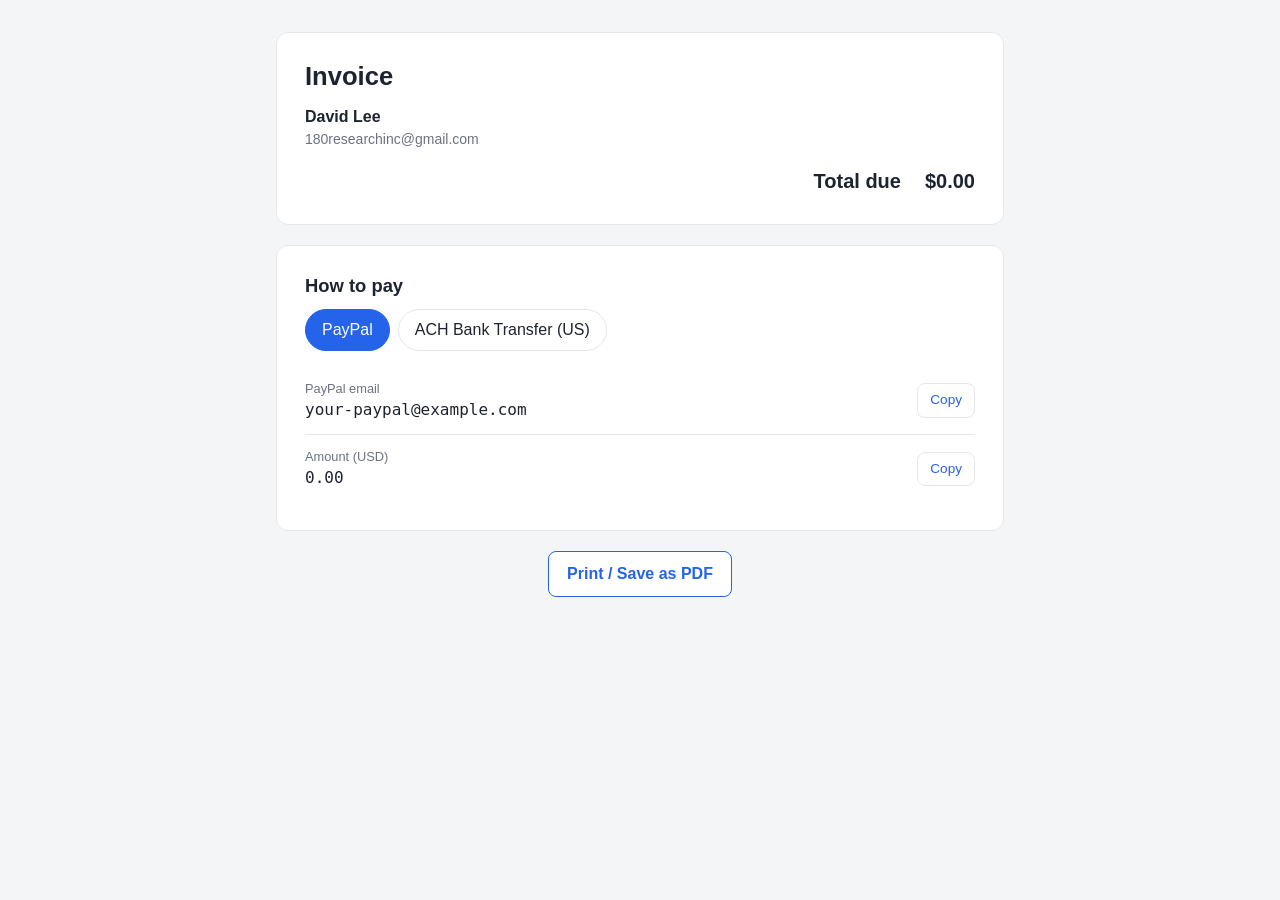
==== index.html @ c4e3c54e "Add static invoice and payment page with link generator - index.html renders an invoice from URL par" ====
<!DOCTYPE html>
<html lang="en">
<head>
  <meta charset="UTF-8" />
  <meta name="viewport" content="width=device-width, initial-scale=1.0" />
  <meta name="robots" content="noindex, nofollow" />
  <title>Invoice</title>
  <link rel="stylesheet" href="style.css" />
</head>
<body>
  <main class="wrap">
    <section class="card" id="invoice"></section>
    <section class="card" id="payment"></section>
    <div class="no-print btn-row" style="justify-content:center">
      <button class="btn secondary" onclick="window.print()">Print / Save as PDF</button>
    </div>
  </main>

  <script src="config.js"></script>
  <script src="invoice.js"></script>
  <script>
    const cfg = window.INVOICE_CONFIG;
    const p = new URLSearchParams(location.search);

    const currency = (p.get("cur") || cfg.defaultCurrency || "USD").toUpperCase();
    const items = parseItems(p.get("items"));
    const itemsTotal = items.reduce((sum, i) => sum + i.qty * i.price, 0);
    const totalParam = p.get("total");
    const total = totalParam !== null && totalParam !== "" && !isNaN(Number(totalParam))
      ? Number(totalParam)
      : itemsTotal;
    const invoiceNo = p.get("inv") || "";

    document.title = invoiceNo ? `Invoice ${invoiceNo} – ${cfg.business.name}` : `Invoice – ${cfg.business.name}`;

    // ---------- Invoice ----------
    const inv = document.getElementById("invoice");

    const metaRows = [
      ["Invoice #", invoiceNo],
      ["Date", formatDate(p.get("date"))],
      ["Due", formatDate(p.get("due"))],
    ].filter(([, v]) => v);

    inv.append(
      el("div", { class: "header" },
        el("div", {},
          el("h1", {}, "Invoice"),
          el("div", {}, el("strong", {}, cfg.business.name)),
          cfg.business.email && el("div", { class: "muted small" }, cfg.business.email),
          cfg.business.address && el("div", { class: "muted small" }, cfg.business.address),
        ),
        el("div", { class: "meta" },
          ...metaRows.map(([k, v]) => el("div", { class: "meta-row" }, el("span", {}, k), el("span", {}, v))),
        ),
      ),
    );

    if (p.get("client")) {
      inv.append(
        el("div", { class: "billto" },
          el("div", { class: "muted small" }, "Bill to"),
          el("div", {}, el("strong", {}, p.get("client"))),
          p.get("client_email") && el("div", { class: "muted small" }, p.get("client_email")),
        ),
      );
    }

    if (items.length) {
      const tbody = el("tbody");
      for (const i of items) {
        tbody.append(el("tr", {},
          el("td", {}, i.desc),
          el("td", { class: "num" }, i.qty),
          el("td", { class: "num" }, formatMoney(i.price, currency)),
          el("td", { class: "num" }, formatMoney(i.qty * i.price, currency)),
        ));
      }
      inv.append(el("table", {},
        el("thead", {}, el("tr", {},
          el("th", {}, "Description"),
          el("th", { class: "num" }, "Qty"),
          el("th", { class: "num" }, "Rate"),
          el("th", { class: "num" }, "Amount"),
        )),
        tbody,
      ));
    }

    inv.append(el("div", { class: "total-row" },
      el("span", {}, "Total due"),
      el("span", {}, formatMoney(total, currency)),
    ));

    if (p.get("notes")) inv.append(el("div", { class: "notes small" }, p.get("notes")));

    // ---------- Payment ----------
    const pay = document.getElementById("payment");

    function copyField(label, value) {
      if (!value) return null;
      const btn = el("button", { class: "copy-btn", type: "button" }, "Copy");
      btn.addEventListener("click", async () => {
        try { await copyText(String(value)); flashCopied(btn); }
        catch { btn.textContent = "Copy failed"; }
      });
      return el("div", { class: "field" },
        el("div", {}, el("div", { class: "label" }, label), el("div", { class: "value" }, value)),
        btn,
      );
    }

    const amountPlain = total.toFixed(2);
    const reference = invoiceNo ? `Invoice ${invoiceNo}` : "";

    const methods = [];
    if (cfg.paypal && cfg.paypal.enabled) {
      const panel = el("div", { class: "pay-panel" },
        copyField("PayPal email", cfg.paypal.email),
        copyField(`Amount (${currency})`, amountPlain),
        copyField("Note / reference", reference),
      );
      if (cfg.paypal.meLink && /^https:\/\//.test(cfg.paypal.meLink)) {
        const href = `${cfg.paypal.meLink.replace(/\/+$/, "")}/${amountPlain}${currency}`;
        panel.append(el("div", { class: "btn-row no-print" },
          el("a", { class: "btn", href, target: "_blank", rel: "noopener" }, "Pay with PayPal"),
        ));
      }
      methods.push(["PayPal", panel]);
    }
    if (cfg.ach && cfg.ach.enabled) {
      const a = cfg.ach;
      methods.push(["ACH Bank Transfer (US)", el("div", { class: "pay-panel" },
        copyField("Account holder", a.accountHolder),
        copyField("Bank name", a.bankName),
        copyField("Routing number (ABA)", a.routingNumber),
        copyField("Account number", a.accountNumber),
        copyField("Account type", a.accountType),
        copyField("Bank address", a.bankAddress),
        copyField(`Amount (${currency})`, amountPlain),
        copyField("Payment reference", reference),
      )]);
    }

    pay.append(el("h2", {}, "How to pay"));
    if (!methods.length) {
      pay.append(el("p", { class: "muted" }, "No payment methods configured."));
    } else {
      const tabs = el("div", { class: "method-tabs no-print" });
      const panels = methods.map(([, panel]) => panel);
      methods.forEach(([name, panel], idx) => {
        const btn = el("button", { type: "button" }, name);
        btn.addEventListener("click", () => {
          tabs.querySelectorAll("button").forEach((b) => b.classList.remove("active"));
          btn.classList.add("active");
          panels.forEach((pn) => (pn.hidden = pn !== panel));
        });
        tabs.append(btn);
        panel.hidden = idx !== 0;
        if (idx === 0) btn.classList.add("active");
      });
      if (methods.length > 1) pay.append(tabs);
      pay.append(...panels);
      if (reference) {
        pay.append(el("p", { class: "muted small" },
          `Please include "${reference}" as the payment reference so it can be matched to this invoice.`));
      }
    }
  </script>
</body>
</html>
---- style.css ----
:root {
  --bg: #f4f5f7;
  --card: #ffffff;
  --text: #1d2330;
  --muted: #6b7280;
  --border: #e5e7eb;
  --accent: #2563eb;
  --accent-soft: #eff4ff;
  --ok: #16a34a;
  --radius: 12px;
}

* { box-sizing: border-box; }

body {
  margin: 0;
  font-family: -apple-system, BlinkMacSystemFont, "Segoe UI", Roboto, Helvetica, Arial, sans-serif;
  background: var(--bg);
  color: var(--text);
  line-height: 1.5;
}

.wrap { max-width: 760px; margin: 0 auto; padding: 32px 16px 64px; }

.card {
  background: var(--card);
  border: 1px solid var(--border);
  border-radius: var(--radius);
  padding: 28px;
  margin-bottom: 20px;
}

h1, h2, h3 { margin: 0 0 12px; line-height: 1.25; }
h1 { font-size: 1.6rem; }
h2 { font-size: 1.15rem; }
.muted { color: var(--muted); }
.small { font-size: 0.875rem; }

.header { display: flex; justify-content: space-between; gap: 16px; flex-wrap: wrap; }
.header .meta { text-align: right; }
.meta-row { display: flex; gap: 8px; justify-content: flex-end; }
.meta-row span:first-child { color: var(--muted); }

.billto { margin-top: 24px; }

table { width: 100%; border-collapse: collapse; margin-top: 20px; }
th, td { padding: 10px 8px; text-align: left; border-bottom: 1px solid var(--border); }
th { font-size: 0.8rem; text-transform: uppercase; letter-spacing: 0.04em; color: var(--muted); font-weight: 600; }
td.num, th.num { text-align: right; white-space: nowrap; }

.total-row { display: flex; justify-content: flex-end; gap: 24px; margin-top: 16px; font-size: 1.25rem; font-weight: 700; }

.notes { margin-top: 20px; padding: 12px 14px; background: var(--accent-soft); border-radius: 8px; white-space: pre-wrap; }

.method-tabs { display: flex; gap: 8px; margin-bottom: 16px; flex-wrap: wrap; }
.method-tabs button {
  border: 1px solid var(--border); background: var(--card); padding: 8px 16px;
  border-radius: 999px; cursor: pointer; font: inherit; color: var(--text);
}
.method-tabs button.active { background: var(--accent); border-color: var(--accent); color: #fff; }

.field {
  display: flex; align-items: center; justify-content: space-between; gap: 12px;
  padding: 12px 0; border-bottom: 1px solid var(--border);
}
.field:last-child { border-bottom: 0; }
.field .label { font-size: 0.8rem; color: var(--muted); }
.field .value { font-family: ui-monospace, SFMono-Regular, Consolas, monospace; word-break: break-all; }

.copy-btn {
  flex-shrink: 0; border: 1px solid var(--border); background: var(--card); color: var(--accent);
  padding: 6px 12px; border-radius: 8px; cursor: pointer; font: inherit; font-size: 0.85rem;
}
.copy-btn:hover { background: var(--accent-soft); }
.copy-btn.copied { color: var(--ok); border-color: var(--ok); }

.btn {
  display: inline-block; border: 0; background: var(--accent); color: #fff; padding: 10px 18px;
  border-radius: 8px; cursor: pointer; font: inherit; font-weight: 600; text-decoration: none;
}
.btn.secondary { background: var(--card); color: var(--accent); border: 1px solid var(--accent); }
.btn-row { display: flex; gap: 10px; flex-wrap: wrap; margin-top: 16px; }

/* Generator form */
label { display: block; font-size: 0.85rem; font-weight: 600; margin-bottom: 4px; }
input, textarea, select {
  width: 100%; padding: 9px 11px; border: 1px solid var(--border); border-radius: 8px;
  font: inherit; background: #fff; color: var(--text);
}
textarea { min-height: 70px; resize: vertical; }
.grid { display: grid; grid-template-columns: 1fr 1fr; gap: 14px; }
.grid .full { grid-column: 1 / -1; }
.item-row { display: grid; grid-template-columns: 1fr 80px 120px 36px; gap: 8px; margin-bottom: 8px; }
.icon-btn {
  border: 1px solid var(--border); background: var(--card); border-radius: 8px; cursor: pointer;
  font-size: 1.1rem; color: var(--muted);
}
.output { margin-top: 16px; display: flex; gap: 8px; }
.output input { font-family: ui-monospace, SFMono-Regular, Consolas, monospace; font-size: 0.85rem; }

@media (max-width: 560px) {
  .card { padding: 20px; }
  .header .meta { text-align: left; }
  .meta-row { justify-content: flex-start; }
  .grid { grid-template-columns: 1fr; }
  .item-row { grid-template-columns: 1fr 60px 90px 36px; }
}

@media print {
  body { background: #fff; }
  .card { border: 0; padding: 0; }
  .no-print, .copy-btn { display: none !important; }
  .pay-panel[hidden] { display: block !important; }
}
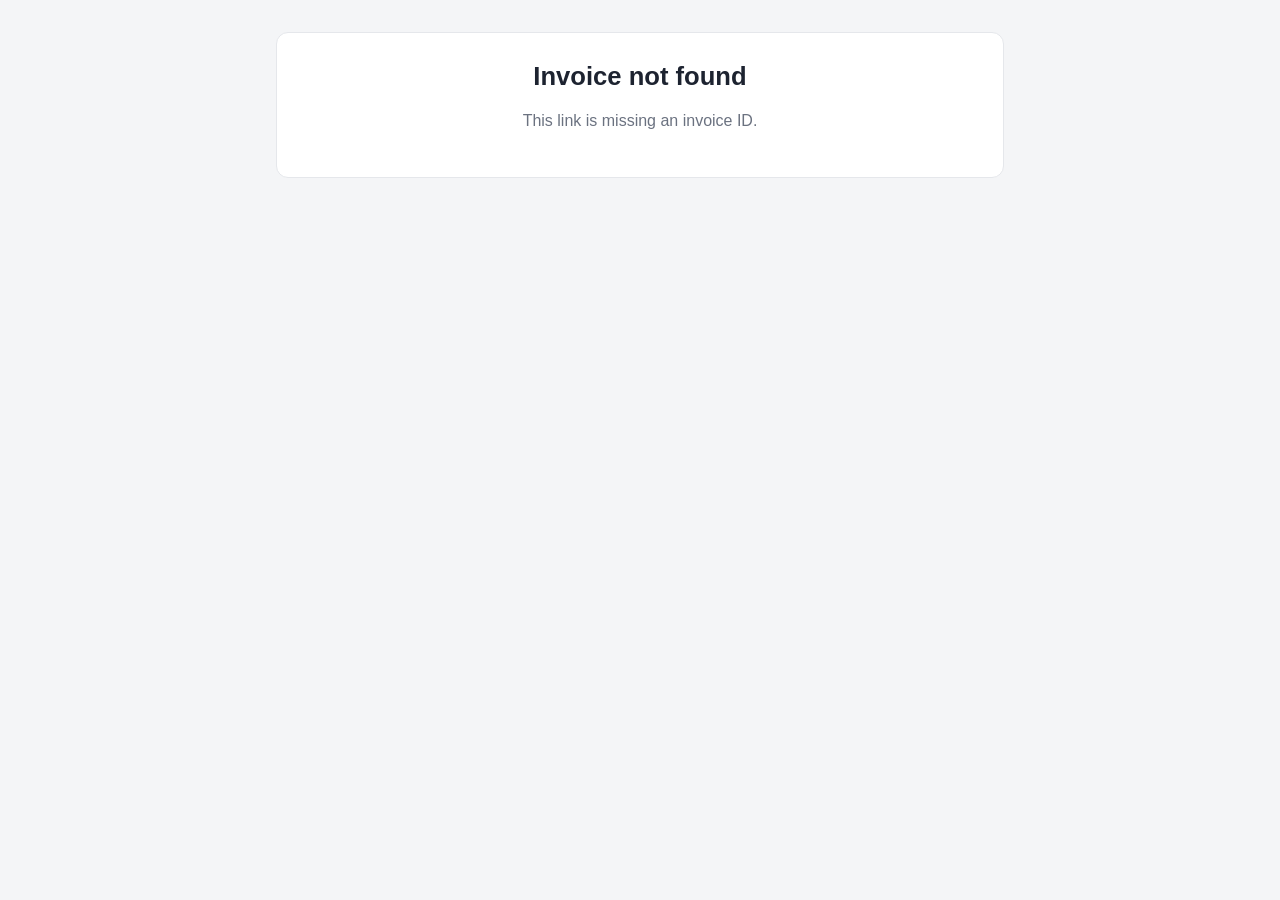
==== commit dae813fe: "Add backend for weekly invoices with paid notifications and PDF export - Google Apps Script backend " ====
--- a/index.html
+++ b/index.html
@@ -8,95 +8,157 @@
   <link rel="stylesheet" href="style.css" />
 </head>
 <body>
-  <main class="wrap">
-    <section class="card" id="invoice"></section>
-    <section class="card" id="payment"></section>
-    <div class="no-print btn-row" style="justify-content:center">
-      <button class="btn secondary" onclick="window.print()">Print / Save as PDF</button>
-    </div>
+  <main class="wrap" id="app">
+    <section class="card"><p class="muted">Loading invoice…</p></section>
   </main>
 
   <script src="config.js"></script>
   <script src="invoice.js"></script>
   <script>
-    const cfg = window.INVOICE_CONFIG;
-    const p = new URLSearchParams(location.search);
-
-    const currency = (p.get("cur") || cfg.defaultCurrency || "USD").toUpperCase();
-    const items = parseItems(p.get("items"));
-    const itemsTotal = items.reduce((sum, i) => sum + i.qty * i.price, 0);
-    const totalParam = p.get("total");
-    const total = totalParam !== null && totalParam !== "" && !isNaN(Number(totalParam))
-      ? Number(totalParam)
-      : itemsTotal;
-    const invoiceNo = p.get("inv") || "";
-
-    document.title = invoiceNo ? `Invoice ${invoiceNo} – ${cfg.business.name}` : `Invoice – ${cfg.business.name}`;
-
-    // ---------- Invoice ----------
-    const inv = document.getElementById("invoice");
-
-    const metaRows = [
-      ["Invoice #", invoiceNo],
-      ["Date", formatDate(p.get("date"))],
-      ["Due", formatDate(p.get("due"))],
-    ].filter(([, v]) => v);
-
-    inv.append(
-      el("div", { class: "header" },
+    const app = document.getElementById("app");
+    // Links look like index.html#<id>; ?id=<id> also works.
+    const id = location.hash.slice(1) || new URLSearchParams(location.search).get("id");
+
+    function message(title, text) {
+      app.replaceChildren(el("section", { class: "card center" },
+        el("h1", {}, title),
+        el("p", { class: "muted" }, text),
+      ));
+    }
+
+    async function load() {
+      if (!id) return message("Invoice not found", "This link is missing an invoice ID.");
+      let data;
+      try {
+        data = await api("get", { id });
+      } catch (err) {
+        if (err.message === "not_found") return message("Invoice not found", "This link is invalid or the invoice was removed.");
+        return message("Couldn't load invoice", err.message);
+      }
+      if (data.status === "disabled") {
+        return message("Link no longer active", "This invoice link has been deactivated. Please contact the sender for an updated link.");
+      }
+      render(data);
+    }
+
+    function render(data) {
+      const inv = data.invoice;
+      const cur = inv.cur || "USD";
+      const payments = data.payments || [];
+      const reference = inv.inv ? `Invoice ${inv.inv}` : "";
+
+      // Browsers use the title as the default PDF file name.
+      document.title = [inv.inv ? `Invoice ${inv.inv}` : "Invoice", inv.client].filter(Boolean).join(" - ");
+
+      const toolbar = el("div", { class: "toolbar no-print" },
+        el("button", { class: "btn secondary small-btn", type: "button", onclick: () => window.print() }, "Download PDF"),
+      );
+
+      app.replaceChildren(
+        toolbar,
+        invoiceCard(data, { cur, payments, reference }),
+        ...(data.status === "paid" ? [] : [paymentSection(payments, { cur, reference })]),
+      );
+    }
+
+    // ---------- The invoice document (also exactly what the PDF contains) ----------
+    function invoiceCard(data, { cur, payments, reference }) {
+      const inv = data.invoice;
+      const biz = data.business || {};
+      const card = el("section", { class: "card doc" });
+
+      if (data.status === "paid") {
+        card.append(el("div", { class: "banner paid" },
+          el("strong", {}, "Paid"),
+          data.paidAt ? ` – payment reported on ${formatDate(data.paidAt.slice(0, 10))}` : "",
+        ));
+      }
+
+      const metaRows = [
+        ...[
+          ["Invoice #", inv.inv],
+          ["Date", formatDate(inv.date)],
+          ["Due", formatDate(inv.due)],
+        ].filter(([, v]) => v),
+        ...(inv.custom || []),
+      ];
+
+      card.append(el("div", { class: "header" },
         el("div", {},
           el("h1", {}, "Invoice"),
-          el("div", {}, el("strong", {}, cfg.business.name)),
-          cfg.business.email && el("div", { class: "muted small" }, cfg.business.email),
-          cfg.business.address && el("div", { class: "muted small" }, cfg.business.address),
+          biz.name && el("div", {}, el("strong", {}, biz.name)),
+          biz.email && el("div", { class: "muted small" }, biz.email),
+          biz.address && el("div", { class: "muted small pre" }, biz.address),
         ),
         el("div", { class: "meta" },
           ...metaRows.map(([k, v]) => el("div", { class: "meta-row" }, el("span", {}, k), el("span", {}, v))),
         ),
-      ),
-    );
-
-    if (p.get("client")) {
-      inv.append(
-        el("div", { class: "billto" },
-          el("div", { class: "muted small" }, "Bill to"),
-          el("div", {}, el("strong", {}, p.get("client"))),
-          p.get("client_email") && el("div", { class: "muted small" }, p.get("client_email")),
-        ),
-      );
-    }
-
-    if (items.length) {
+      ));
+
+      const week = [formatDate(inv.weekStart), formatDate(inv.weekEnd)].filter(Boolean).join(" – ");
+      if (inv.client || week) {
+        card.append(el("div", { class: "billto two-col" },
+          inv.client && el("div", {},
+            el("div", { class: "muted small" }, "Bill to"),
+            el("div", {}, el("strong", {}, inv.client)),
+            inv.client_email && el("div", { class: "muted small" }, inv.client_email),
+          ),
+          week && el("div", {},
+            el("div", { class: "muted small" }, "Work period"),
+            el("div", {}, el("strong", {}, week)),
+          ),
+        ));
+      }
+
+      if (inv.work) {
+        card.append(el("div", { class: "section" },
+          el("h3", {}, "Work completed"),
+          el("div", { class: "pre" }, inv.work),
+        ));
+      }
+
       const tbody = el("tbody");
-      for (const i of items) {
+      for (const p of payments) {
         tbody.append(el("tr", {},
-          el("td", {}, i.desc),
-          el("td", { class: "num" }, i.qty),
-          el("td", { class: "num" }, formatMoney(i.price, currency)),
-          el("td", { class: "num" }, formatMoney(i.qty * i.price, currency)),
-        ));
-      }
-      inv.append(el("table", {},
+          el("td", {}, p.name),
+          el("td", {}, p.paidAt
+            ? el("span", { class: "pill paid" }, `Sent ${formatDate(p.paidAt.slice(0, 10))}`)
+            : el("span", { class: "pill open" }, "Due")),
+          el("td", { class: "num" }, formatMoney(p.amount, cur)),
+        ));
+      }
+      card.append(el("table", {},
         el("thead", {}, el("tr", {},
-          el("th", {}, "Description"),
-          el("th", { class: "num" }, "Qty"),
-          el("th", { class: "num" }, "Rate"),
-          el("th", { class: "num" }, "Amount"),
+          el("th", {}, "Payment"), el("th", {}, "Status"), el("th", { class: "num" }, "Amount"),
         )),
         tbody,
       ));
-    }
-
-    inv.append(el("div", { class: "total-row" },
-      el("span", {}, "Total due"),
-      el("span", {}, formatMoney(total, currency)),
-    ));
-
-    if (p.get("notes")) inv.append(el("div", { class: "notes small" }, p.get("notes")));
-
-    // ---------- Payment ----------
-    const pay = document.getElementById("payment");
-
+      card.append(el("div", { class: "total-row" },
+        el("span", {}, data.status === "paid" ? "Total" : "Total due"),
+        el("span", {}, formatMoney(inv.total, cur)),
+      ));
+      if (payments.length > 1) {
+        card.append(el("p", { class: "muted small right" }, `Paid as ${payments.length} separate transfers, as listed above.`));
+      }
+
+      // Payment instructions for the PDF; on screen they're in the cards below with copy buttons.
+      const due = payments.filter((p) => !p.paidAt);
+      if (due.length) {
+        card.append(el("div", { class: "section print-only" },
+          el("h3", {}, "Payment details"),
+          ...due.map((p) => el("div", { class: "print-method" },
+            el("strong", {}, `${p.name} – ${formatMoney(p.amount, cur)}`),
+            ...p.fields.filter(([, v]) => v).map(([k, v]) => el("div", { class: "small" }, el("span", { class: "muted" }, `${k}: `), v)),
+          )),
+          reference && el("div", { class: "small" }, el("span", { class: "muted" }, "Payment reference: "), reference),
+        ));
+      }
+
+      if (inv.notes) card.append(el("div", { class: "notes small" }, inv.notes));
+      return card;
+    }
+
+    // ---------- How to pay (screen only) ----------
     function copyField(label, value) {
       if (!value) return null;
       const btn = el("button", { class: "copy-btn", type: "button" }, "Copy");
@@ -110,62 +172,71 @@
       );
     }
 
-    const amountPlain = total.toFixed(2);
-    const reference = invoiceNo ? `Invoice ${invoiceNo}` : "";
-
-    const methods = [];
-    if (cfg.paypal && cfg.paypal.enabled) {
-      const panel = el("div", { class: "pay-panel" },
-        copyField("PayPal email", cfg.paypal.email),
-        copyField(`Amount (${currency})`, amountPlain),
-        copyField("Note / reference", reference),
-      );
-      if (cfg.paypal.meLink && /^https:\/\//.test(cfg.paypal.meLink)) {
-        const href = `${cfg.paypal.meLink.replace(/\/+$/, "")}/${amountPlain}${currency}`;
-        panel.append(el("div", { class: "btn-row no-print" },
-          el("a", { class: "btn", href, target: "_blank", rel: "noopener" }, "Pay with PayPal"),
-        ));
-      }
-      methods.push(["PayPal", panel]);
-    }
-    if (cfg.ach && cfg.ach.enabled) {
-      const a = cfg.ach;
-      methods.push(["ACH Bank Transfer (US)", el("div", { class: "pay-panel" },
-        copyField("Account holder", a.accountHolder),
-        copyField("Bank name", a.bankName),
-        copyField("Routing number (ABA)", a.routingNumber),
-        copyField("Account number", a.accountNumber),
-        copyField("Account type", a.accountType),
-        copyField("Bank address", a.bankAddress),
-        copyField(`Amount (${currency})`, amountPlain),
+    function paymentSection(payments, { cur, reference }) {
+      const wrap = el("div", { class: "no-print" });
+      if (payments.length > 1) {
+        wrap.append(el("div", { class: "banner split" },
+          el("strong", {}, `This invoice is paid in ${payments.length} parts. `),
+          "Please send each payment below separately, then confirm each one."));
+      }
+      payments.forEach((p, i) => wrap.append(paymentCard(p, { cur, reference, step: payments.length > 1 ? i + 1 : 0 })));
+      return wrap;
+    }
+
+    function paymentCard(p, { cur, reference, step }) {
+      const amount = Number(p.amount).toFixed(2);
+      const title = `${step ? `${step}. ` : ""}Pay ${formatMoney(p.amount, cur)} via ${p.name}`;
+      const card = el("section", { class: "card" }, el("h2", {}, title));
+
+      if (p.paidAt) {
+        card.append(el("p", { class: "success" }, `✓ Marked as sent on ${new Date(p.paidAt).toLocaleString()}. Thank you!`));
+        return card;
+      }
+
+      card.append(
+        ...p.fields.map(([label, value]) => copyField(label, value)),
+        copyField(`Amount (${cur})`, amount),
         copyField("Payment reference", reference),
-      )]);
-    }
-
-    pay.append(el("h2", {}, "How to pay"));
-    if (!methods.length) {
-      pay.append(el("p", { class: "muted" }, "No payment methods configured."));
-    } else {
-      const tabs = el("div", { class: "method-tabs no-print" });
-      const panels = methods.map(([, panel]) => panel);
-      methods.forEach(([name, panel], idx) => {
-        const btn = el("button", { type: "button" }, name);
-        btn.addEventListener("click", () => {
-          tabs.querySelectorAll("button").forEach((b) => b.classList.remove("active"));
-          btn.classList.add("active");
-          panels.forEach((pn) => (pn.hidden = pn !== panel));
-        });
-        tabs.append(btn);
-        panel.hidden = idx !== 0;
-        if (idx === 0) btn.classList.add("active");
+      );
+      if (p.link) {
+        const href = p.link
+          .replaceAll("{amount}", amount)
+          .replaceAll("{currency}", cur)
+          .replaceAll("{invoice}", encodeURIComponent(reference));
+        card.append(el("div", { class: "btn-row" },
+          el("a", { class: "btn", href, target: "_blank", rel: "noopener" }, `Open ${p.name}`)));
+      }
+
+      const open = el("button", { class: "btn ok", type: "button" }, `I've sent this ${p.name} payment`);
+      const ref = el("input", { placeholder: p.method === "paypal" ? "PayPal transaction ID (optional)" : "Bank confirmation number (optional)" });
+      const status = el("p", { class: "small" });
+      const confirm = el("button", { class: "btn ok", type: "submit" }, "Confirm payment sent");
+      const form = el("form", { hidden: "", class: "confirm-form" },
+        el("label", {}, "Transaction reference"), ref,
+        el("div", { class: "btn-row" }, confirm),
+        status,
+      );
+      open.addEventListener("click", () => { open.hidden = true; form.hidden = false; ref.focus(); });
+      form.addEventListener("submit", async (e) => {
+        e.preventDefault();
+        confirm.disabled = true;
+        status.textContent = "Sending…";
+        status.className = "small muted";
+        try {
+          await api("paid", { id, method: p.method, reference: ref.value.trim() });
+          await load();
+        } catch (err) {
+          confirm.disabled = false;
+          status.textContent = `Couldn't send: ${err.message} Please try again.`;
+          status.className = "small error";
+        }
       });
-      if (methods.length > 1) pay.append(tabs);
-      pay.append(...panels);
-      if (reference) {
-        pay.append(el("p", { class: "muted small" },
-          `Please include "${reference}" as the payment reference so it can be matched to this invoice.`));
-      }
-    }
+      card.append(el("div", { class: "btn-row" }, open), form);
+      return card;
+    }
+
+    window.addEventListener("hashchange", () => location.reload());
+    load();
   </script>
 </body>
 </html>
--- a/style.css
+++ b/style.css
@@ -7,10 +7,12 @@
   --accent: #2563eb;
   --accent-soft: #eff4ff;
   --ok: #16a34a;
+  --danger: #dc2626;
   --radius: 12px;
 }
 
 * { box-sizing: border-box; }
+[hidden] { display: none !important; }
 
 body {
   margin: 0;
@@ -21,6 +23,7 @@
 }
 
 .wrap { max-width: 760px; margin: 0 auto; padding: 32px 16px 64px; }
+.wrap.wide { max-width: 1000px; }
 
 .card {
   background: var(--card);
@@ -33,39 +36,71 @@
 h1, h2, h3 { margin: 0 0 12px; line-height: 1.25; }
 h1 { font-size: 1.6rem; }
 h2 { font-size: 1.15rem; }
+h3 { font-size: 0.8rem; text-transform: uppercase; letter-spacing: 0.04em; color: var(--muted); margin-bottom: 6px; }
 .muted { color: var(--muted); }
 .small { font-size: 0.875rem; }
+.center { text-align: center; }
+.right { text-align: right; }
+.pre { white-space: pre-wrap; }
+.mt { margin-top: 28px; }
+.mt-s { margin-top: 14px; }
+.error { color: var(--danger); }
+.success { color: var(--ok); }
+code { background: var(--accent-soft); padding: 1px 5px; border-radius: 4px; font-size: 0.85em; }
 
+/* ---------- Invoice document ---------- */
 .header { display: flex; justify-content: space-between; gap: 16px; flex-wrap: wrap; }
 .header .meta { text-align: right; }
 .meta-row { display: flex; gap: 8px; justify-content: flex-end; }
 .meta-row span:first-child { color: var(--muted); }
 
 .billto { margin-top: 24px; }
+.two-col { display: flex; gap: 48px; flex-wrap: wrap; }
+.section { margin-top: 24px; }
 
 table { width: 100%; border-collapse: collapse; margin-top: 20px; }
-th, td { padding: 10px 8px; text-align: left; border-bottom: 1px solid var(--border); }
+th, td { padding: 10px 8px; text-align: left; border-bottom: 1px solid var(--border); vertical-align: top; }
 th { font-size: 0.8rem; text-transform: uppercase; letter-spacing: 0.04em; color: var(--muted); font-weight: 600; }
 td.num, th.num { text-align: right; white-space: nowrap; }
 
 .total-row { display: flex; justify-content: flex-end; gap: 24px; margin-top: 16px; font-size: 1.25rem; font-weight: 700; }
-
 .notes { margin-top: 20px; padding: 12px 14px; background: var(--accent-soft); border-radius: 8px; white-space: pre-wrap; }
 
-.method-tabs { display: flex; gap: 8px; margin-bottom: 16px; flex-wrap: wrap; }
-.method-tabs button {
-  border: 1px solid var(--border); background: var(--card); padding: 8px 16px;
-  border-radius: 999px; cursor: pointer; font: inherit; color: var(--text);
-}
-.method-tabs button.active { background: var(--accent); border-color: var(--accent); color: #fff; }
+.banner { padding: 12px 16px; border-radius: 8px; margin-bottom: 20px; }
+.banner.paid { background: #ecfdf5; color: #065f46; border: 1px solid #a7f3d0; }
+.banner.split { background: var(--accent-soft); border: 1px solid #c7d7fe; }
 
+.pill { display: inline-block; padding: 2px 10px; border-radius: 999px; font-size: 0.8rem; font-weight: 600; white-space: nowrap; }
+.pill.open { background: #fef3c7; color: #92400e; }
+.pill.partial { background: #e0e7ff; color: #3730a3; }
+.pill.paid { background: #dcfce7; color: #166534; }
+.pill.disabled { background: #f3f4f6; color: #6b7280; }
+
+.toolbar { display: flex; justify-content: flex-end; margin-bottom: 12px; }
+.print-only { display: none; }
+.print-method { margin-bottom: 10px; }
+
+/* ---------- Payment cards ---------- */
 .field {
   display: flex; align-items: center; justify-content: space-between; gap: 12px;
   padding: 12px 0; border-bottom: 1px solid var(--border);
 }
-.field:last-child { border-bottom: 0; }
+.field:last-of-type { border-bottom: 0; }
 .field .label { font-size: 0.8rem; color: var(--muted); }
 .field .value { font-family: ui-monospace, SFMono-Regular, Consolas, monospace; word-break: break-all; }
+.confirm-form { margin-top: 16px; }
+
+/* ---------- Buttons ---------- */
+.btn {
+  display: inline-block; border: 0; background: var(--accent); color: #fff; padding: 10px 18px;
+  border-radius: 8px; cursor: pointer; font: inherit; font-weight: 600; text-decoration: none;
+}
+.btn.secondary { background: var(--card); color: var(--accent); border: 1px solid var(--accent); }
+.btn.ok { background: var(--ok); }
+.btn:disabled { opacity: 0.6; cursor: default; }
+.small-btn { padding: 6px 12px; font-size: 0.85rem; font-weight: 500; }
+.btn-row { display: flex; gap: 10px; flex-wrap: wrap; margin-top: 16px; }
+.btn-row.tight { margin-top: 8px; }
 
 .copy-btn {
   flex-shrink: 0; border: 1px solid var(--border); background: var(--card); color: var(--accent);
@@ -73,15 +108,19 @@
 }
 .copy-btn:hover { background: var(--accent-soft); }
 .copy-btn.copied { color: var(--ok); border-color: var(--ok); }
+.copy-btn.danger { color: var(--danger); }
+.copy-btn.danger:hover { background: #fef2f2; }
+.copy-btn:disabled { opacity: 0.5; cursor: default; }
+a.copy-btn { text-decoration: none; display: inline-block; }
 
-.btn {
-  display: inline-block; border: 0; background: var(--accent); color: #fff; padding: 10px 18px;
-  border-radius: 8px; cursor: pointer; font: inherit; font-weight: 600; text-decoration: none;
+.method-tabs { display: flex; gap: 8px; flex-wrap: wrap; }
+.method-tabs button {
+  border: 1px solid var(--border); background: var(--card); padding: 8px 16px;
+  border-radius: 999px; cursor: pointer; font: inherit; color: var(--text);
 }
-.btn.secondary { background: var(--card); color: var(--accent); border: 1px solid var(--accent); }
-.btn-row { display: flex; gap: 10px; flex-wrap: wrap; margin-top: 16px; }
+.method-tabs button.active { background: var(--accent); border-color: var(--accent); color: #fff; }
 
-/* Generator form */
+/* ---------- Admin ---------- */
 label { display: block; font-size: 0.85rem; font-weight: 600; margin-bottom: 4px; }
 input, textarea, select {
   width: 100%; padding: 9px 11px; border: 1px solid var(--border); border-radius: 8px;
@@ -90,25 +129,46 @@
 textarea { min-height: 70px; resize: vertical; }
 .grid { display: grid; grid-template-columns: 1fr 1fr; gap: 14px; }
 .grid .full { grid-column: 1 / -1; }
-.item-row { display: grid; grid-template-columns: 1fr 80px 120px 36px; gap: 8px; margin-bottom: 8px; }
+.item-row { display: grid; gap: 8px; margin-bottom: 8px; }
 .icon-btn {
   border: 1px solid var(--border); background: var(--card); border-radius: 8px; cursor: pointer;
   font-size: 1.1rem; color: var(--muted);
 }
+.choice { display: flex; gap: 10px; flex-wrap: wrap; }
+.choice label {
+  display: flex; align-items: center; gap: 8px; font-weight: 500; margin: 0; cursor: pointer;
+  border: 1px solid var(--border); border-radius: 8px; padding: 8px 14px;
+}
+.choice label:has(input:checked) { border-color: var(--accent); background: var(--accent-soft); }
+.choice input { width: auto; margin: 0; }
+.total-line { font-size: 1.1rem; }
 .output { margin-top: 16px; display: flex; gap: 8px; }
 .output input { font-family: ui-monospace, SFMono-Regular, Consolas, monospace; font-size: 0.85rem; }
+
+.topbar { display: flex; justify-content: space-between; align-items: center; gap: 12px; flex-wrap: wrap; margin-bottom: 16px; }
+.topbar h1 { margin: 0; }
+.table-scroll { overflow-x: auto; }
+.actions { display: flex; flex-wrap: wrap; gap: 6px; }
+.actions .copy-btn { padding: 4px 9px; font-size: 0.8rem; }
+.num-left { font-weight: 600; white-space: nowrap; }
+.method-box { border: 1px solid var(--border); border-radius: 10px; padding: 16px; margin-bottom: 14px; }
+.method-box .fields { margin-top: 4px; }
 
 @media (max-width: 560px) {
   .card { padding: 20px; }
   .header .meta { text-align: left; }
   .meta-row { justify-content: flex-start; }
   .grid { grid-template-columns: 1fr; }
-  .item-row { grid-template-columns: 1fr 60px 90px 36px; }
 }
 
+/* ---------- PDF / print: only the invoice document ---------- */
 @media print {
-  body { background: #fff; }
-  .card { border: 0; padding: 0; }
-  .no-print, .copy-btn { display: none !important; }
-  .pay-panel[hidden] { display: block !important; }
+  /* Zero page margin removes the browser's own header/footer (URL, date, page numbers). */
+  @page { size: auto; margin: 0; }
+  body { background: #fff; -webkit-print-color-adjust: exact; print-color-adjust: exact; }
+  .wrap { max-width: none; padding: 16mm 18mm; }
+  .card { border: 0; padding: 0; margin: 0; }
+  .no-print, .copy-btn, .btn { display: none !important; }
+  .print-only { display: block; }
+  .print-method, tr { break-inside: avoid; }
 }
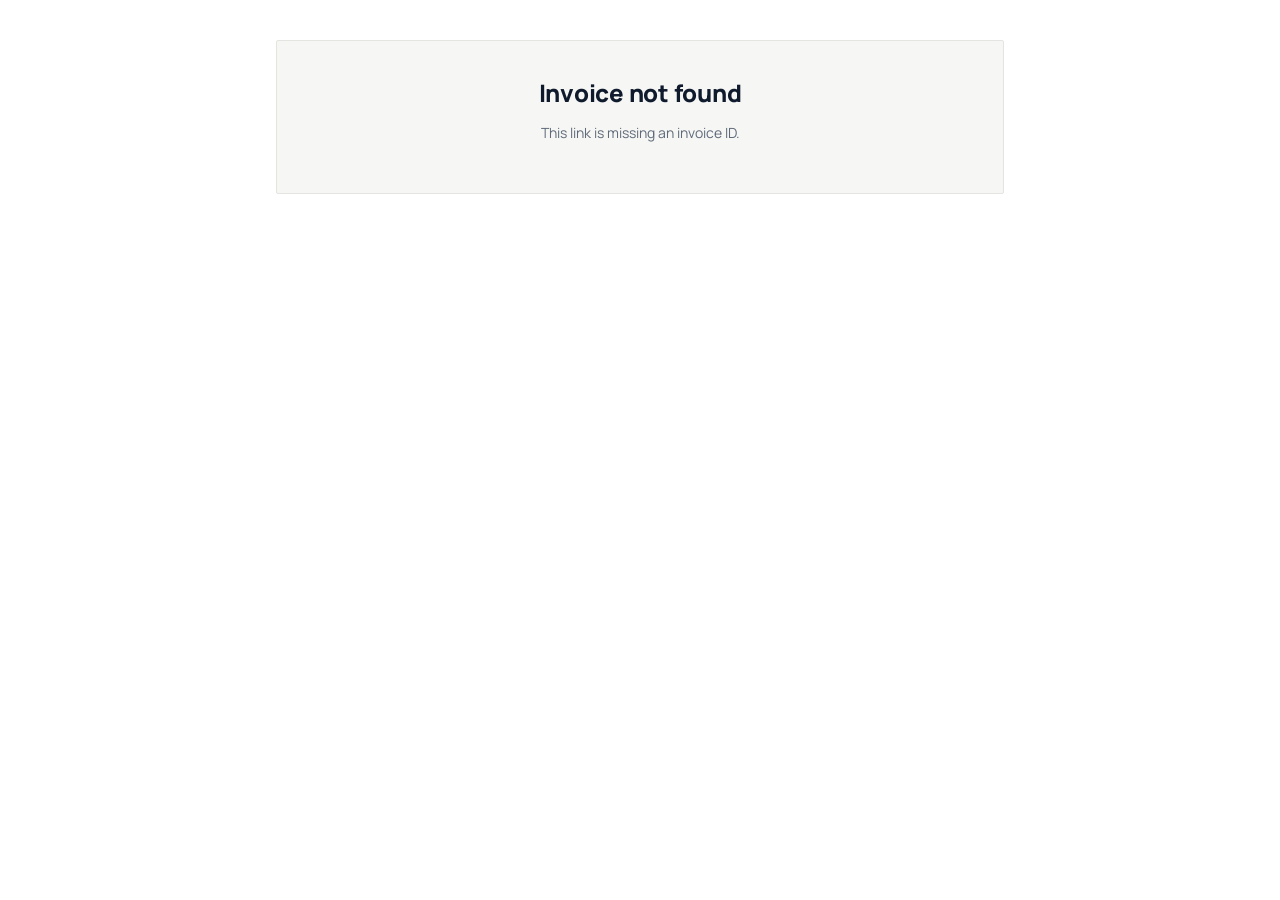
==== commit abc925fd: "Restyle pages: Manrope font, flat panels, form sections Co-Authored-By: Claude Opus 5.5 <noreply@ant" ====
--- a/index.html
+++ b/index.html
@@ -5,6 +5,9 @@
   <meta name="viewport" content="width=device-width, initial-scale=1.0" />
   <meta name="robots" content="noindex, nofollow" />
   <title>Invoice</title>
+  <link rel="preconnect" href="https://fonts.googleapis.com" />
+  <link rel="preconnect" href="https://fonts.gstatic.com" crossorigin />
+  <link rel="stylesheet" href="https://fonts.googleapis.com/css2?family=Manrope:wght@400;500;600;700;800&display=swap" />
   <link rel="stylesheet" href="style.css" />
 </head>
 <body>
--- a/style.css
+++ b/style.css
@@ -1,14 +1,21 @@
 :root {
-  --bg: #f4f5f7;
-  --card: #ffffff;
-  --text: #1d2330;
-  --muted: #6b7280;
-  --border: #e5e7eb;
-  --accent: #2563eb;
-  --accent-soft: #eff4ff;
-  --ok: #16a34a;
-  --danger: #dc2626;
-  --radius: 12px;
+  --bg: #ffffff;
+  --panel: #f6f6f4;
+  --panel-border: #e4e4e0;
+  --input-border: #b9c4cc;
+  --input-focus: #0f1b2d;
+  --text: #0f1b2d;
+  --muted: #5f6b7a;
+  --placeholder: #7b8794;
+  --divider: #e1e1dc;
+  --accent: #0f1b2d;
+  --accent-soft: #eceeea;
+  --opt: #b0603a;
+  --req: #d0021b;
+  --ok: #157f3c;
+  --danger: #c0262d;
+  --radius: 2px;
+  --radius-input: 3px;
 }
 
 * { box-sizing: border-box; }
@@ -16,29 +23,34 @@
 
 body {
   margin: 0;
-  font-family: -apple-system, BlinkMacSystemFont, "Segoe UI", Roboto, Helvetica, Arial, sans-serif;
+  font-family: "Manrope", -apple-system, BlinkMacSystemFont, "Segoe UI", Roboto, Helvetica, Arial, sans-serif;
+  font-size: 14px;
   background: var(--bg);
   color: var(--text);
   line-height: 1.5;
-}
-
-.wrap { max-width: 760px; margin: 0 auto; padding: 32px 16px 64px; }
+  -webkit-font-smoothing: antialiased;
+}
+
+.wrap { max-width: 760px; margin: 0 auto; padding: 40px 16px 64px; }
 .wrap.wide { max-width: 1000px; }
 
 .card {
-  background: var(--card);
-  border: 1px solid var(--border);
+  background: var(--panel);
+  border: 1px solid var(--panel-border);
   border-radius: var(--radius);
-  padding: 28px;
+  padding: 36px;
   margin-bottom: 20px;
 }
 
-h1, h2, h3 { margin: 0 0 12px; line-height: 1.25; }
-h1 { font-size: 1.6rem; }
-h2 { font-size: 1.15rem; }
-h3 { font-size: 0.8rem; text-transform: uppercase; letter-spacing: 0.04em; color: var(--muted); margin-bottom: 6px; }
+h1, h2, h3 { margin: 0 0 12px; line-height: 1.3; font-weight: 700; }
+h1 { font-size: 1.5rem; font-weight: 800; letter-spacing: -0.01em; }
+h2 { font-size: 1rem; }
+h3 { font-size: 0.75rem; text-transform: uppercase; letter-spacing: 0.06em; color: var(--muted); margin-bottom: 6px; }
+.section-title { font-size: 0.95rem; font-weight: 700; margin: 0 0 18px; }
+.hint { font-size: 0.75rem; color: var(--muted); margin: 0 0 24px; }
+hr { border: 0; border-top: 1px solid var(--divider); margin: 32px 0 28px; }
 .muted { color: var(--muted); }
-.small { font-size: 0.875rem; }
+.small { font-size: 0.85rem; }
 .center { text-align: center; }
 .right { text-align: right; }
 .pre { white-space: pre-wrap; }
@@ -46,7 +58,9 @@
 .mt-s { margin-top: 14px; }
 .error { color: var(--danger); }
 .success { color: var(--ok); }
-code { background: var(--accent-soft); padding: 1px 5px; border-radius: 4px; font-size: 0.85em; }
+.opt { font-size: 0.7rem; font-weight: 500; color: var(--opt); margin-left: 4px; }
+.req { color: var(--req); }
+code { background: #ebebe7; padding: 1px 5px; border-radius: 2px; font-size: 0.85em; }
 
 /* ---------- Invoice document ---------- */
 .header { display: flex; justify-content: space-between; gap: 16px; flex-wrap: wrap; }
@@ -54,27 +68,27 @@
 .meta-row { display: flex; gap: 8px; justify-content: flex-end; }
 .meta-row span:first-child { color: var(--muted); }
 
-.billto { margin-top: 24px; }
+.billto { margin-top: 28px; }
 .two-col { display: flex; gap: 48px; flex-wrap: wrap; }
-.section { margin-top: 24px; }
-
-table { width: 100%; border-collapse: collapse; margin-top: 20px; }
-th, td { padding: 10px 8px; text-align: left; border-bottom: 1px solid var(--border); vertical-align: top; }
-th { font-size: 0.8rem; text-transform: uppercase; letter-spacing: 0.04em; color: var(--muted); font-weight: 600; }
+.section { margin-top: 28px; }
+
+table { width: 100%; border-collapse: collapse; margin-top: 24px; }
+th, td { padding: 11px 8px; text-align: left; border-bottom: 1px solid var(--divider); vertical-align: top; }
+th { font-size: 0.72rem; text-transform: uppercase; letter-spacing: 0.06em; color: var(--muted); font-weight: 700; }
 td.num, th.num { text-align: right; white-space: nowrap; }
 
-.total-row { display: flex; justify-content: flex-end; gap: 24px; margin-top: 16px; font-size: 1.25rem; font-weight: 700; }
-.notes { margin-top: 20px; padding: 12px 14px; background: var(--accent-soft); border-radius: 8px; white-space: pre-wrap; }
-
-.banner { padding: 12px 16px; border-radius: 8px; margin-bottom: 20px; }
-.banner.paid { background: #ecfdf5; color: #065f46; border: 1px solid #a7f3d0; }
-.banner.split { background: var(--accent-soft); border: 1px solid #c7d7fe; }
-
-.pill { display: inline-block; padding: 2px 10px; border-radius: 999px; font-size: 0.8rem; font-weight: 600; white-space: nowrap; }
-.pill.open { background: #fef3c7; color: #92400e; }
-.pill.partial { background: #e0e7ff; color: #3730a3; }
-.pill.paid { background: #dcfce7; color: #166534; }
-.pill.disabled { background: #f3f4f6; color: #6b7280; }
+.total-row { display: flex; justify-content: flex-end; gap: 24px; margin-top: 18px; font-size: 1.2rem; font-weight: 800; }
+.notes { margin-top: 24px; padding: 14px 16px; background: #fff; border: 1px solid var(--panel-border); border-radius: var(--radius); white-space: pre-wrap; }
+
+.banner { padding: 12px 16px; border-radius: var(--radius); margin-bottom: 20px; border: 1px solid; }
+.banner.paid { background: #eef7f0; color: #0f5130; border-color: #b9dcc4; }
+.banner.split { background: #fff; border-color: var(--input-border); }
+
+.pill { display: inline-block; padding: 2px 9px; border-radius: 2px; font-size: 0.72rem; font-weight: 700; white-space: nowrap; letter-spacing: 0.02em; }
+.pill.open { background: #fbefd9; color: #8a4b0f; }
+.pill.partial { background: #e4e8f4; color: #2c3a6b; }
+.pill.paid { background: #dff0e4; color: #155a32; }
+.pill.disabled { background: #ebebe7; color: var(--muted); }
 
 .toolbar { display: flex; justify-content: flex-end; margin-bottom: 12px; }
 .print-only { display: none; }
@@ -83,79 +97,91 @@
 /* ---------- Payment cards ---------- */
 .field {
   display: flex; align-items: center; justify-content: space-between; gap: 12px;
-  padding: 12px 0; border-bottom: 1px solid var(--border);
+  padding: 13px 0; border-bottom: 1px solid var(--divider);
 }
 .field:last-of-type { border-bottom: 0; }
-.field .label { font-size: 0.8rem; color: var(--muted); }
-.field .value { font-family: ui-monospace, SFMono-Regular, Consolas, monospace; word-break: break-all; }
+.field .label { font-size: 0.75rem; font-weight: 700; color: var(--text); }
+.field .value { font-size: 0.95rem; color: var(--text); word-break: break-all; }
 .confirm-form { margin-top: 16px; }
 
 /* ---------- Buttons ---------- */
 .btn {
-  display: inline-block; border: 0; background: var(--accent); color: #fff; padding: 10px 18px;
-  border-radius: 8px; cursor: pointer; font: inherit; font-weight: 600; text-decoration: none;
-}
-.btn.secondary { background: var(--card); color: var(--accent); border: 1px solid var(--accent); }
-.btn.ok { background: var(--ok); }
+  display: inline-block; border: 1px solid var(--accent); background: var(--accent); color: #fff; padding: 12px 22px;
+  border-radius: var(--radius-input); cursor: pointer; font: inherit; font-weight: 700; text-decoration: none;
+}
+.btn:hover { background: #22324a; }
+.btn.secondary { background: #fff; color: var(--text); border-color: var(--input-border); }
+.btn.secondary:hover { border-color: var(--text); }
+.btn.ok { background: var(--ok); border-color: var(--ok); }
 .btn:disabled { opacity: 0.6; cursor: default; }
-.small-btn { padding: 6px 12px; font-size: 0.85rem; font-weight: 500; }
-.btn-row { display: flex; gap: 10px; flex-wrap: wrap; margin-top: 16px; }
+.small-btn { padding: 8px 14px; font-size: 0.8rem; font-weight: 600; }
+.btn-row { display: flex; gap: 10px; flex-wrap: wrap; margin-top: 24px; }
 .btn-row.tight { margin-top: 8px; }
 
 .copy-btn {
-  flex-shrink: 0; border: 1px solid var(--border); background: var(--card); color: var(--accent);
-  padding: 6px 12px; border-radius: 8px; cursor: pointer; font: inherit; font-size: 0.85rem;
-}
-.copy-btn:hover { background: var(--accent-soft); }
+  flex-shrink: 0; border: 1px solid var(--input-border); background: #fff; color: var(--text);
+  padding: 7px 13px; border-radius: var(--radius-input); cursor: pointer; font: inherit; font-size: 0.8rem; font-weight: 600;
+}
+.copy-btn:hover { border-color: var(--text); }
 .copy-btn.copied { color: var(--ok); border-color: var(--ok); }
 .copy-btn.danger { color: var(--danger); }
-.copy-btn.danger:hover { background: #fef2f2; }
+.copy-btn.danger:hover { border-color: var(--danger); }
 .copy-btn:disabled { opacity: 0.5; cursor: default; }
 a.copy-btn { text-decoration: none; display: inline-block; }
 
-.method-tabs { display: flex; gap: 8px; flex-wrap: wrap; }
+.method-tabs { display: flex; gap: 0; flex-wrap: wrap; border: 1px solid var(--input-border); border-radius: var(--radius-input); overflow: hidden; width: fit-content; }
 .method-tabs button {
-  border: 1px solid var(--border); background: var(--card); padding: 8px 16px;
-  border-radius: 999px; cursor: pointer; font: inherit; color: var(--text);
-}
-.method-tabs button.active { background: var(--accent); border-color: var(--accent); color: #fff; }
-
-/* ---------- Admin ---------- */
-label { display: block; font-size: 0.85rem; font-weight: 600; margin-bottom: 4px; }
+  border: 0; border-right: 1px solid var(--input-border); background: #fff; padding: 10px 18px;
+  cursor: pointer; font: inherit; font-weight: 600; color: var(--text);
+}
+.method-tabs button:last-child { border-right: 0; }
+.method-tabs button.active { background: var(--accent); color: #fff; }
+
+/* ---------- Forms ---------- */
+label { display: block; font-size: 0.8rem; font-weight: 700; margin-bottom: 8px; color: var(--text); }
 input, textarea, select {
-  width: 100%; padding: 9px 11px; border: 1px solid var(--border); border-radius: 8px;
-  font: inherit; background: #fff; color: var(--text);
-}
-textarea { min-height: 70px; resize: vertical; }
-.grid { display: grid; grid-template-columns: 1fr 1fr; gap: 14px; }
+  width: 100%; padding: 13px 14px; border: 1px solid var(--input-border); border-radius: var(--radius-input);
+  font: inherit; font-size: 0.9rem; background: #fff; color: var(--text); outline: none;
+  transition: border-color 0.15s, box-shadow 0.15s;
+}
+input::placeholder, textarea::placeholder { color: var(--placeholder); }
+input:focus, textarea:focus, select:focus { border-color: var(--input-focus); box-shadow: 0 0 0 1px var(--input-focus); }
+input[readonly] { background: #fafaf8; }
+select { appearance: none; padding-right: 40px; cursor: pointer;
+  background: #fff url("data:image/svg+xml,%3Csvg xmlns='http://www.w3.org/2000/svg' width='12' height='8' viewBox='0 0 12 8'%3E%3Cpath d='M1 1.5l5 5 5-5' fill='none' stroke='%230f1b2d' stroke-width='1.6'/%3E%3C/svg%3E") no-repeat right 16px center; }
+textarea { min-height: 96px; resize: vertical; }
+.grid { display: grid; grid-template-columns: 1fr 1fr; gap: 20px 16px; }
 .grid .full { grid-column: 1 / -1; }
 .item-row { display: grid; gap: 8px; margin-bottom: 8px; }
 .icon-btn {
-  border: 1px solid var(--border); background: var(--card); border-radius: 8px; cursor: pointer;
+  border: 1px solid var(--input-border); background: #fff; border-radius: var(--radius-input); cursor: pointer;
   font-size: 1.1rem; color: var(--muted);
 }
+.icon-btn:hover { border-color: var(--danger); color: var(--danger); }
 .choice { display: flex; gap: 10px; flex-wrap: wrap; }
 .choice label {
-  display: flex; align-items: center; gap: 8px; font-weight: 500; margin: 0; cursor: pointer;
-  border: 1px solid var(--border); border-radius: 8px; padding: 8px 14px;
-}
-.choice label:has(input:checked) { border-color: var(--accent); background: var(--accent-soft); }
-.choice input { width: auto; margin: 0; }
-.total-line { font-size: 1.1rem; }
-.output { margin-top: 16px; display: flex; gap: 8px; }
-.output input { font-family: ui-monospace, SFMono-Regular, Consolas, monospace; font-size: 0.85rem; }
+  display: flex; align-items: center; gap: 8px; font-weight: 600; font-size: 0.85rem; margin: 0; cursor: pointer;
+  background: #fff; border: 1px solid var(--input-border); border-radius: var(--radius-input); padding: 12px 16px;
+}
+.choice label:has(input:checked) { border-color: var(--accent); box-shadow: 0 0 0 1px var(--accent); }
+.choice input { width: auto; margin: 0; accent-color: var(--accent); box-shadow: none; }
+.total-line { display: flex; justify-content: space-between; align-items: baseline; font-size: 0.9rem; font-weight: 700;
+  padding-top: 14px; border-top: 1px solid var(--divider); }
+.total-line strong { font-size: 1.2rem; font-weight: 800; }
+.output { margin-top: 20px; display: flex; gap: 8px; }
+.output input { font-size: 0.85rem; }
 
 .topbar { display: flex; justify-content: space-between; align-items: center; gap: 12px; flex-wrap: wrap; margin-bottom: 16px; }
 .topbar h1 { margin: 0; }
 .table-scroll { overflow-x: auto; }
 .actions { display: flex; flex-wrap: wrap; gap: 6px; }
-.actions .copy-btn { padding: 4px 9px; font-size: 0.8rem; }
-.num-left { font-weight: 600; white-space: nowrap; }
-.method-box { border: 1px solid var(--border); border-radius: 10px; padding: 16px; margin-bottom: 14px; }
+.actions .copy-btn { padding: 5px 10px; font-size: 0.75rem; }
+.num-left { font-weight: 700; white-space: nowrap; }
+.method-box { background: #fff; border: 1px solid var(--panel-border); border-radius: var(--radius); padding: 18px; margin-bottom: 14px; }
 .method-box .fields { margin-top: 4px; }
 
 @media (max-width: 560px) {
-  .card { padding: 20px; }
+  .card { padding: 22px; }
   .header .meta { text-align: left; }
   .meta-row { justify-content: flex-start; }
   .grid { grid-template-columns: 1fr; }
@@ -167,7 +193,8 @@
   @page { size: auto; margin: 0; }
   body { background: #fff; -webkit-print-color-adjust: exact; print-color-adjust: exact; }
   .wrap { max-width: none; padding: 16mm 18mm; }
-  .card { border: 0; padding: 0; margin: 0; }
+  .card { background: #fff; border: 0; padding: 0; margin: 0; }
+  .notes { background: #f6f6f4; border: 0; }
   .no-print, .copy-btn, .btn { display: none !important; }
   .print-only { display: block; }
   .print-method, tr { break-inside: avoid; }
